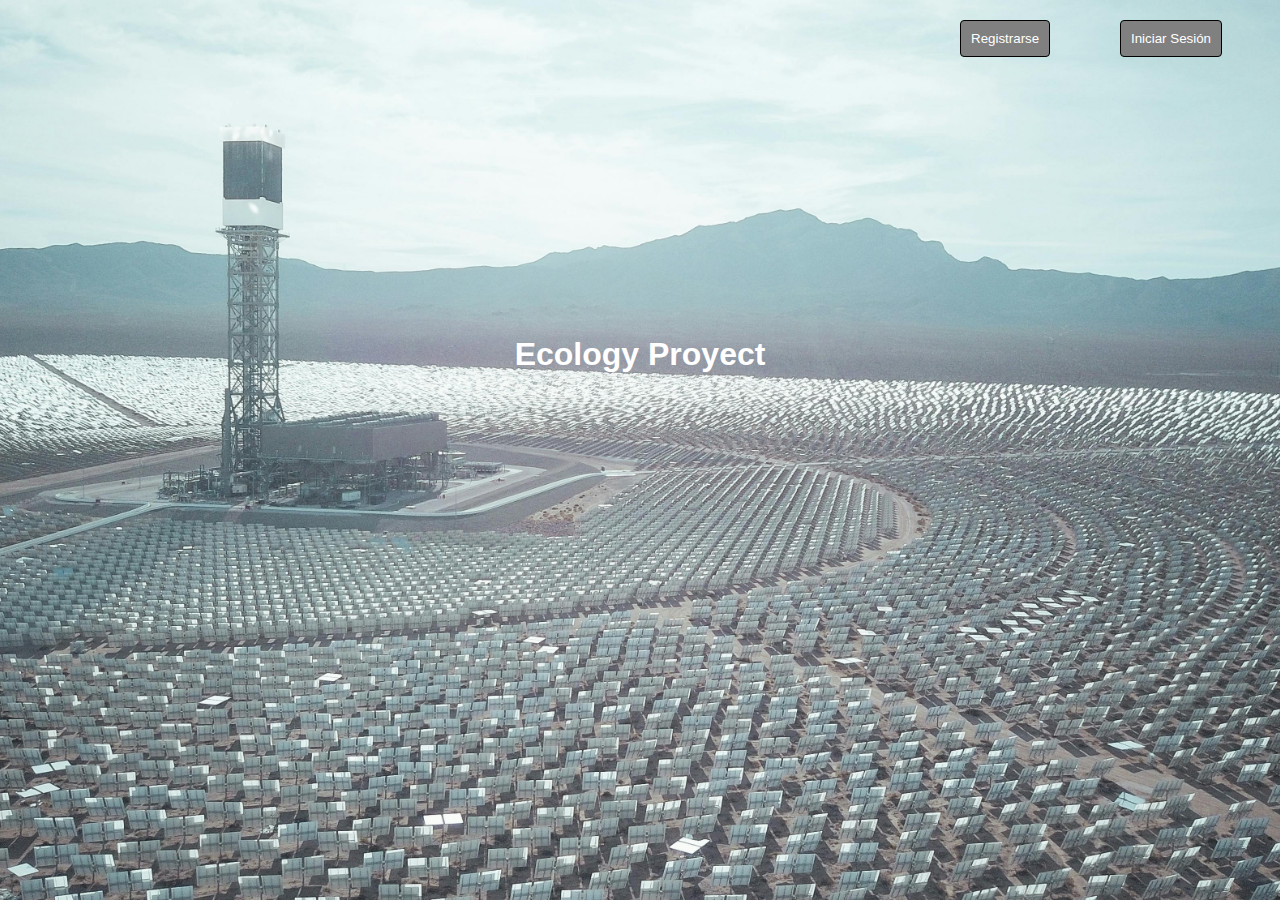
==== Protecto ecologico/index.html @ c93aae5f "Add files via upload" ====
<!DOCTYPE html>
<html>
<head>
    <title>Página de Inicio</title>
    <link rel="stylesheet" type="text/css" href="styles.css">
</head>
<style>
      html, body {
            height: 100%;
            margin: 0;
        }
        body {
            background: url('fondo_index.jpg') center center/cover no-repeat;
            background-attachment: fixed; 
            background-position: center center;
        }
    .fila{
      display: flex;
      flex-direction: row;
      width: 100%;
      position: absolute;
      top: 0;
      left: 0;
      margin-top: 20px !important;
  }
  .contenedor_fila{
      display: flex;
      flex-direction: row;
  }
  .celda{
      flex:1;
  }
  .celda_{
      flex:3;
  }

</style>
<body >
    <div class="fila" style="margin-top:0px;" > 
                          
        <div class="celda">
            
        </div>
        
        <div class="celda">
            
        </div>
        <div class="celda">
            
        </div>
        
        <div class="celda">
            
        </div>
        <div class="celda">
            
        </div>
        
        <div class="celda">
            
        </div>
        <div class="celda">
            <button onclick="window.location.href='register.html'" style="background-color: grey;border: 1px solid #000;">Registrarse</button>
        </div>
        
        <div class="celda">
            <button onclick="window.location.href='login.html'" style="white-space: nowrap;background-color: grey;border: 1px solid #000;">Iniciar Sesión</button>
        </div>
       
    </div>
    <h1 style="margin-top: -170px;color: white;">Ecology Proyect</h1>
    
       
       
 
</body>
</html>
---- Protecto ecologico/styles.css ----
body {
    font-family: Arial, sans-serif;
    background-color: #e0f7e0; 
    display: flex;
    justify-content: center;
    align-items: center;
    height: 100vh;
    flex-direction: column;
}
html{
    background-color: #e0f7e0; 
}
.openbtn {
  
    width: 150px; /* Ajusta el ancho del botón */
    height: 50px; /* Ajusta la altura del botón */
    border: none; /* Elimina el borde del botón */
    cursor: pointer; /* Cambia el cursor al pasar sobre el botón */
}
.container {
    background-color: #e0f7e0; 
    padding: 20px;
    border-radius: 8px;
    box-shadow: 0 0 10px rgba(0, 0, 0, 0.1);
    margin-bottom: 20px;
    text-align: center;
}
.container h2 {
    margin-bottom: 20px;
}
.container input,
.container textarea {
    width: 100%;
   
    border: 1px solid #ccc;
    border-radius: 4px;
}
.container button {
    width: 100%;
    padding: 10px;
    background-color: #4CAF50;
    color: white;
    border: none;
    border-radius: 4px;
    cursor: pointer;
}
.container button:hover {
    background-color: #45a049;
}
.profile-links a {
    display: block;
    margin: 10px 0;
    color: #4CAF50;
    text-decoration: none;
}
.profile-links a:hover {
    text-decoration: underline;
}
.message {
    color: red;
    margin-top: 10px;
}
.hidden {
    display: none;
}
#dashboard {
    width: 100%;
    height: 100%;
    background-color: #e0f7e0; 
    position: relative;
}
.sidebar {
    height: 100%;
    width: 0;
    position: fixed;
    z-index: 1;
    top: 0;
    left: 0;
    background-color: #111;
    overflow-x: hidden;
    transition: 0.5s;
    padding-top: 60px;
}
.sidebar a {
    padding: 8px 8px 8px 32px;
    text-decoration: none;
    font-size: 25px;
    color: #818181;
    display: block;
    transition: 0.3s;
}
.sidebar a:hover {
    color: #f1f1f1;
}
.sidebar .closebtn {
    position: absolute;
    top: 0;
    right: 25px;
    font-size: 36px;
    margin-left: 50px;
}
#main {
    transition: margin-left .5s;
    padding: 16px;
}
.openbtn {
    font-size: 20px;
    cursor: pointer;
    background-color: #111;
    color: white;
    padding: 10px 15px;
    border: none;
}
.profile-button {
    position: absolute;
    top: 10px;
    right: 10px;
    background-color: #4CAF50;
    color: white;
    padding: 10px 15px;
    border: none;
    border-radius: 4px;
    cursor: pointer;
}
.password-container {
    position: relative;
    display: flex;
    align-items: center;
}
.password-container input {
    flex: 1;
}
.password-container .toggle-password {
    position: absolute;
    right: 10px;
    background: none;
    border: none;
    cursor: pointer;
    font-size: 1.2em;
}


h2 {
    margin-bottom: 20px;
}

label {
    display: block;
    text-align: left;
    margin: 10px 0 5px;
}

input, textarea, select {
    width: calc(100% - 20px);
    padding: 10px;
    margin: 10px 0;
    border: 1px solid #ccc;
    border-radius: 4px;
}

button {
    padding: 10px;
    background-color: #4CAF50;
    color: white;
    border: none;
    border-radius: 4px;
    cursor: pointer;
}

button:hover {
    background-color: #45a049;
}

.message {
    color: red;
    margin-top: 10px;
}

.video-item {
    border-bottom: 1px solid #ccc;
    padding: 10px 0;
}

video-item:last-child {
    border-bottom: none;
}

#filterCategory {
    margin-bottom: 20px;
}
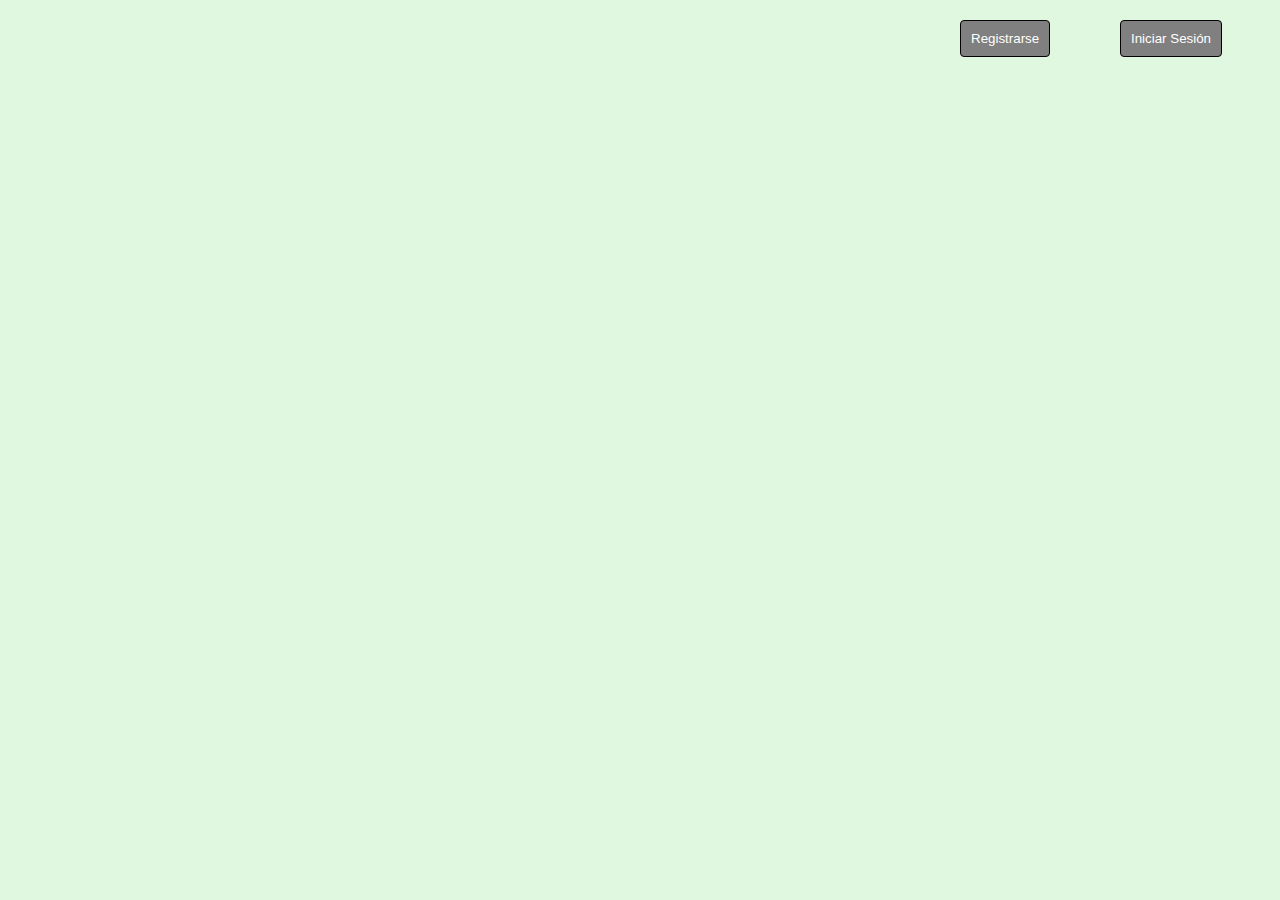
==== commit 54aa4bde: "Update_index.html" ====
--- a/Protecto ecologico/index.html
+++ b/Protecto ecologico/index.html
@@ -10,9 +10,7 @@
             margin: 0;
         }
         body {
-            background: url('fondo_index.jpg') center center/cover no-repeat;
-            background-attachment: fixed; 
-            background-position: center center;
+         
         }
     .fila{
       display: flex;
@@ -22,6 +20,19 @@
       top: 0;
       left: 0;
       margin-top: 20px !important;
+  }
+    ._fila{
+	   background: url('ecology_gif.gif') center center/cover no-repeat;
+       background-attachment: fixed; 
+       background-position: center center;
+	    background-size: 50%;
+      display: flex;
+      flex-direction: row;
+      width: 800px;
+	  height:600px;
+      
+      
+      margin-top: 0px ;
   }
   .contenedor_fila{
       display: flex;
@@ -68,7 +79,10 @@
         </div>
        
     </div>
-    <h1 style="margin-top: -170px;color: white;">Ecology Proyect</h1>
+   <!-- <h1 style="margin-top: -170px;color: white;">Ecology Proyect</h1>-->
+   <div class="_fila">
+   
+   </div>
     
        
        
